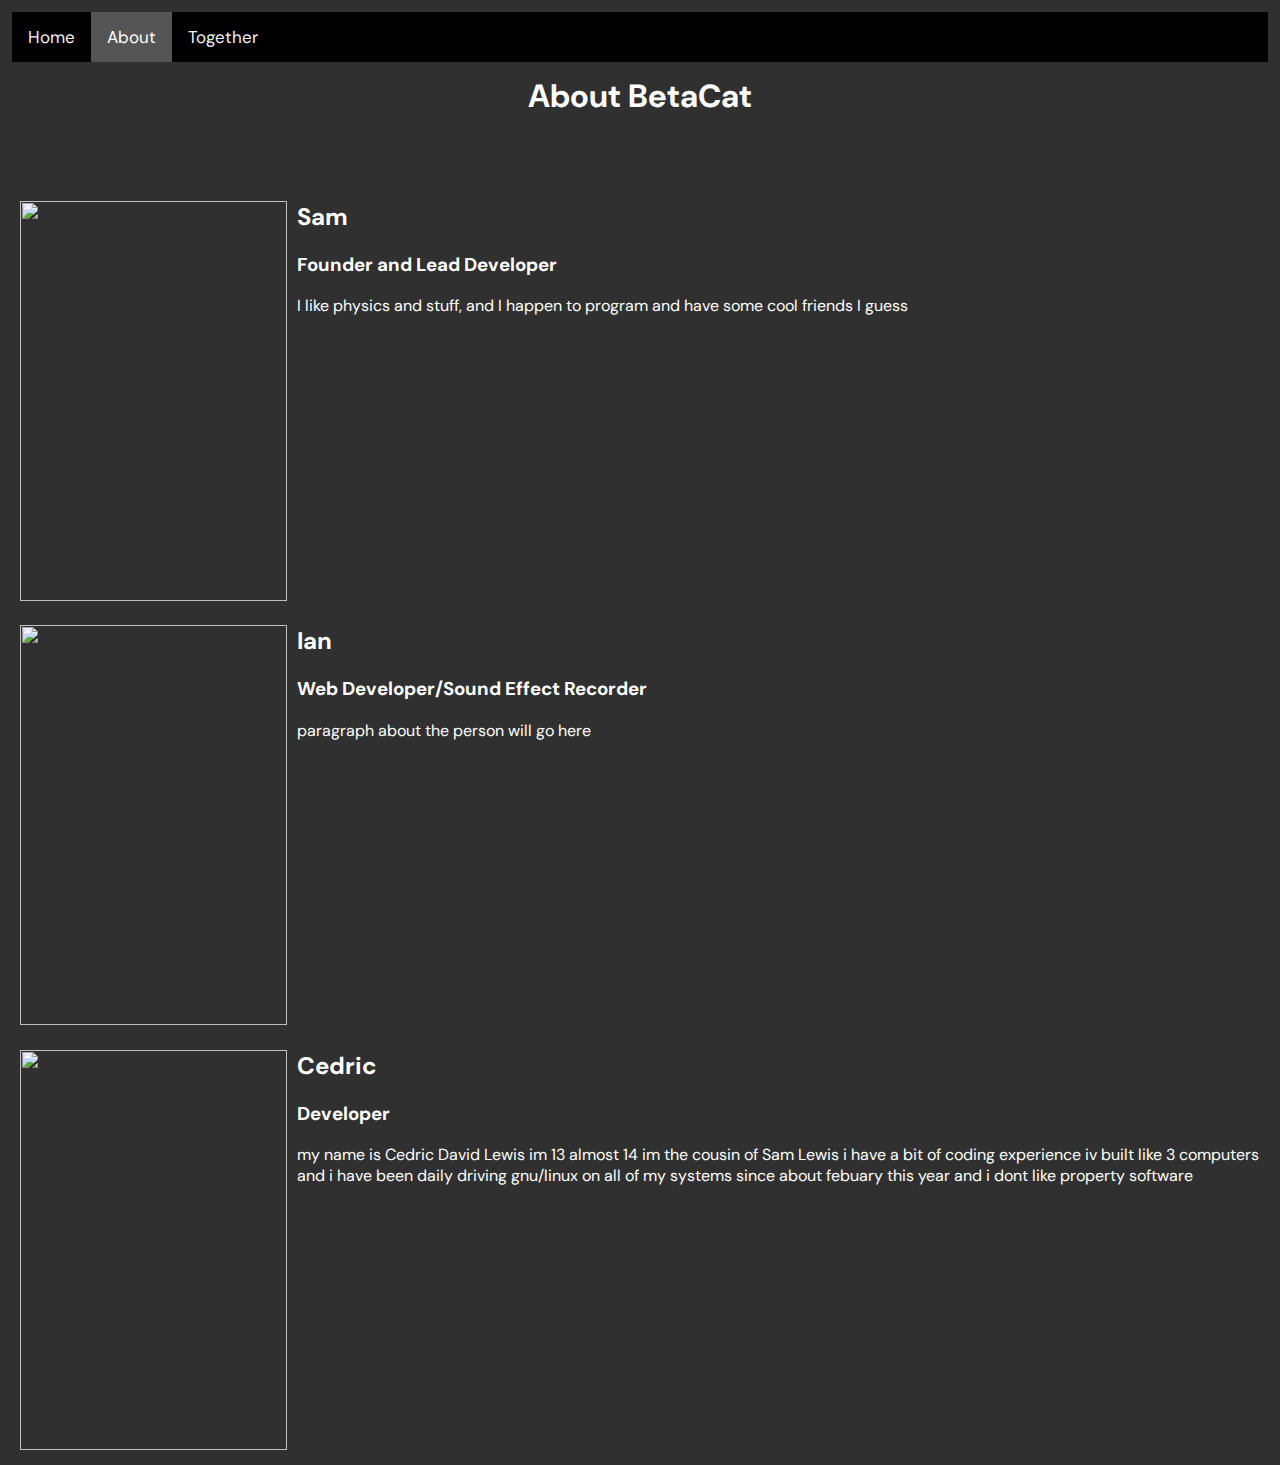
==== about/index.html @ a6bd0590 "Check README.md for update logs" ====
<!DOCTYPE html>
<html>

<head>
  <meta charset="utf-8">
  <meta name="viewport" content="width=device-width">
  <title>About | BetaCat</title>
  <link href="../assets/styles/about.css" rel="stylesheet" type="text/css" />
  <link href="../assets/styles/base-style.css" rel="stylesheet" type="text/css" />
  <link rel="icon" type="image/x-icon" href="favicon.png">
  <link rel="stylesheet" href="https://fonts.googleapis.com/css?family=DM Sans&effect=neon|outline|emboss|shadow-multiple">
  <script src="../assets/javascript/about.js" defer></script>
  <script src="../assets/javascript/base-js.js" defer></script>
</head>

<body>
  <div class="topnav" id="myTopnav">
  <a href="../">Home</a>
  <a class="active" href="about">About</a>
  <a href="../together">Together</a>
  <!--<a href="contact.html">Contact</a>-->
  <a href="javascript:void(0);" class="icon" onclick="myFunction()">
    <i class="fa fa-bars">☰</i>
  </a>
</div>
  <h1 id="title">About BetaCat</h1>
  <br><br>
  <div id="wrapper" class='span-8 last'>
    <div id="image" class='span-4' style="float: left"> 
      <img src="https://betacat.ian-codes.repl.co/assets/team/sam.jpg" width="267" height="400">
    </div>
    <div id="text" style="padding-left: 5px;">
      <a><h2>Sam</h2></a>
      <a><h3>Founder and Lead Developer</h3></a>
      <p>I like physics and stuff, and I happen to program and have some cool friends I guess</p>
    </div>
  </div>
  <br><br><br><br><br><br><br><br><br><br><br><br><br>
  <div id="wrapper" class='span-8 last'>
    <div id="image" class='span-4' style="float: left"> 
      <img src="https://betacat.ian-codes.repl.co/assets/team/ian.jpg" width="267" height="400">
    </div>
    <div id="text" style="padding-left: 5px;">
      <a><h2>Ian</h2></a>
      <a><h3>Web Developer/Sound Effect Recorder</h3></a>
      <p>paragraph about the person will go here</p>
    </div>
  </div>
  <br><br><br><br><br><br><br><br><br><br><br><br><br>
  <div id="wrapper" class='span-8 last'>
    <div id="image" class='span-4' style="float: left"> 
      <img src="https://betacat.ian-codes.repl.co/assets/team/cedric.jpg" width="267" height="400">
    </div>
    <div id="text" style="padding-left: 5px;">
      <a><h2>Cedric</h2></a>
      <a><h3>Developer</h3></a>
      <p>my name is Cedric David Lewis im 13 almost 14 im the cousin of Sam Lewis i have a bit of coding experience iv built like 3 computers and i have been daily driving gnu/linux on all of my systems since about febuary this year and i dont like property software</p>
    </div>
  </div>
  
  
</body>

</html>
---- assets/styles/about.css ----
img {
  padding-right: 10px;
}
---- assets/styles/base-style.css ----
/* Basic website looks */
html, body {
  background-color: #303030;
  color: white;
  font-family: "DM Sans";
  margin: 10px;
}

#title {
  text-align: center;
}

/* Add a navigation bar */
.topnav {
  background-color: black;
  overflow: hidden;
  margin: -8px;
}

.topnav a {
  float: left;
  color: #f2f2f2;
  text-align: center;
  padding: 14px 16px;
  text-decoration: none;
  font-size: 17px;
}

.topnav a:hover {
  background-color: #777;
  color: black;
  border: 3px black;
}

.topnav a.active {
  background-color: #555;
  color: white;
}

.topnav .icon {
  display: none;
}



@media screen and (max-width: 600px) {
  .topnav a:not(:first-child) {display: none;}
  .topnav a.icon {
    float: right;
    display: block;
  }
}


@media screen and (max-width: 600px) {
  .topnav.responsive {position: relative;}
  .topnav.responsive a.icon {
    position: absolute;
    right: 0;
    top: 0;
  }
  .topnav.responsive a {
    float: none;
    display: block;
    text-align: left;
  }
}

.link {
  color: #8f96ff;
}
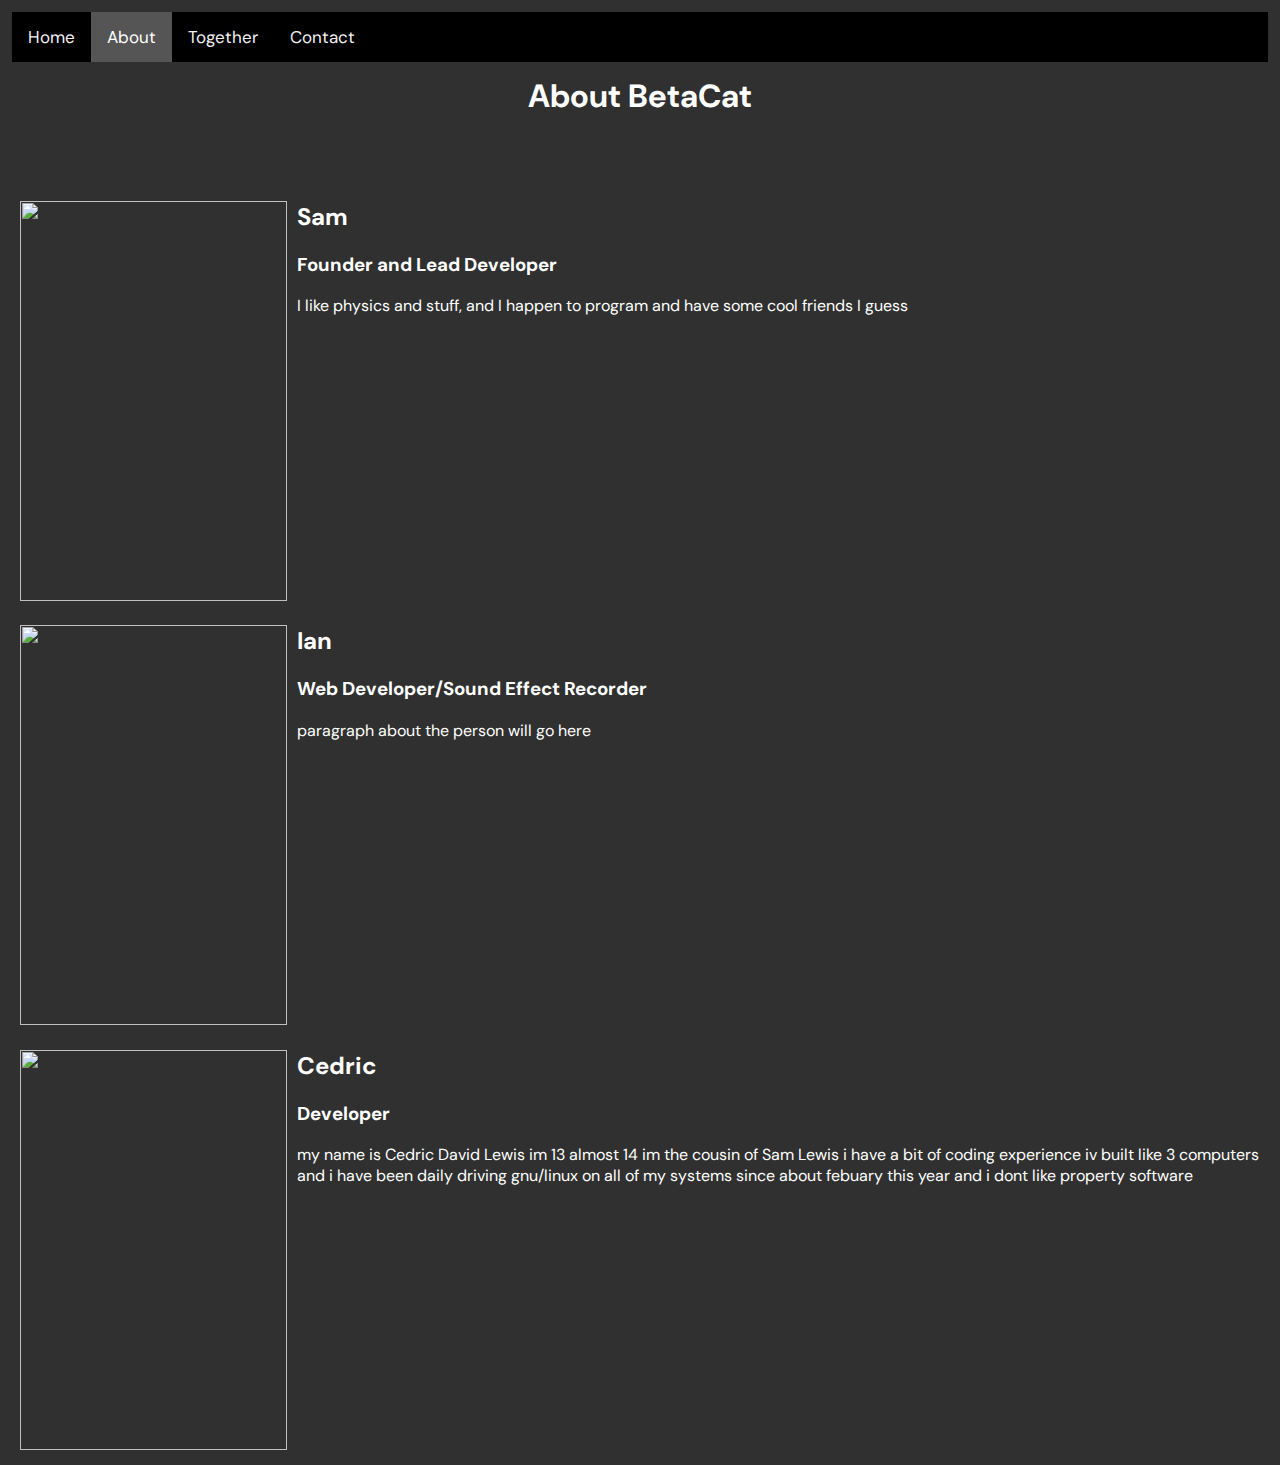
==== commit 050ac28d: "Check README.md for update logs" ====
--- a/about/index.html
+++ b/about/index.html
@@ -18,7 +18,7 @@
   <a href="../">Home</a>
   <a class="active" href="about">About</a>
   <a href="../together">Together</a>
-  <!--<a href="contact.html">Contact</a>-->
+  <a href="../contact">Contact</a>
   <a href="javascript:void(0);" class="icon" onclick="myFunction()">
     <i class="fa fa-bars">☰</i>
   </a>
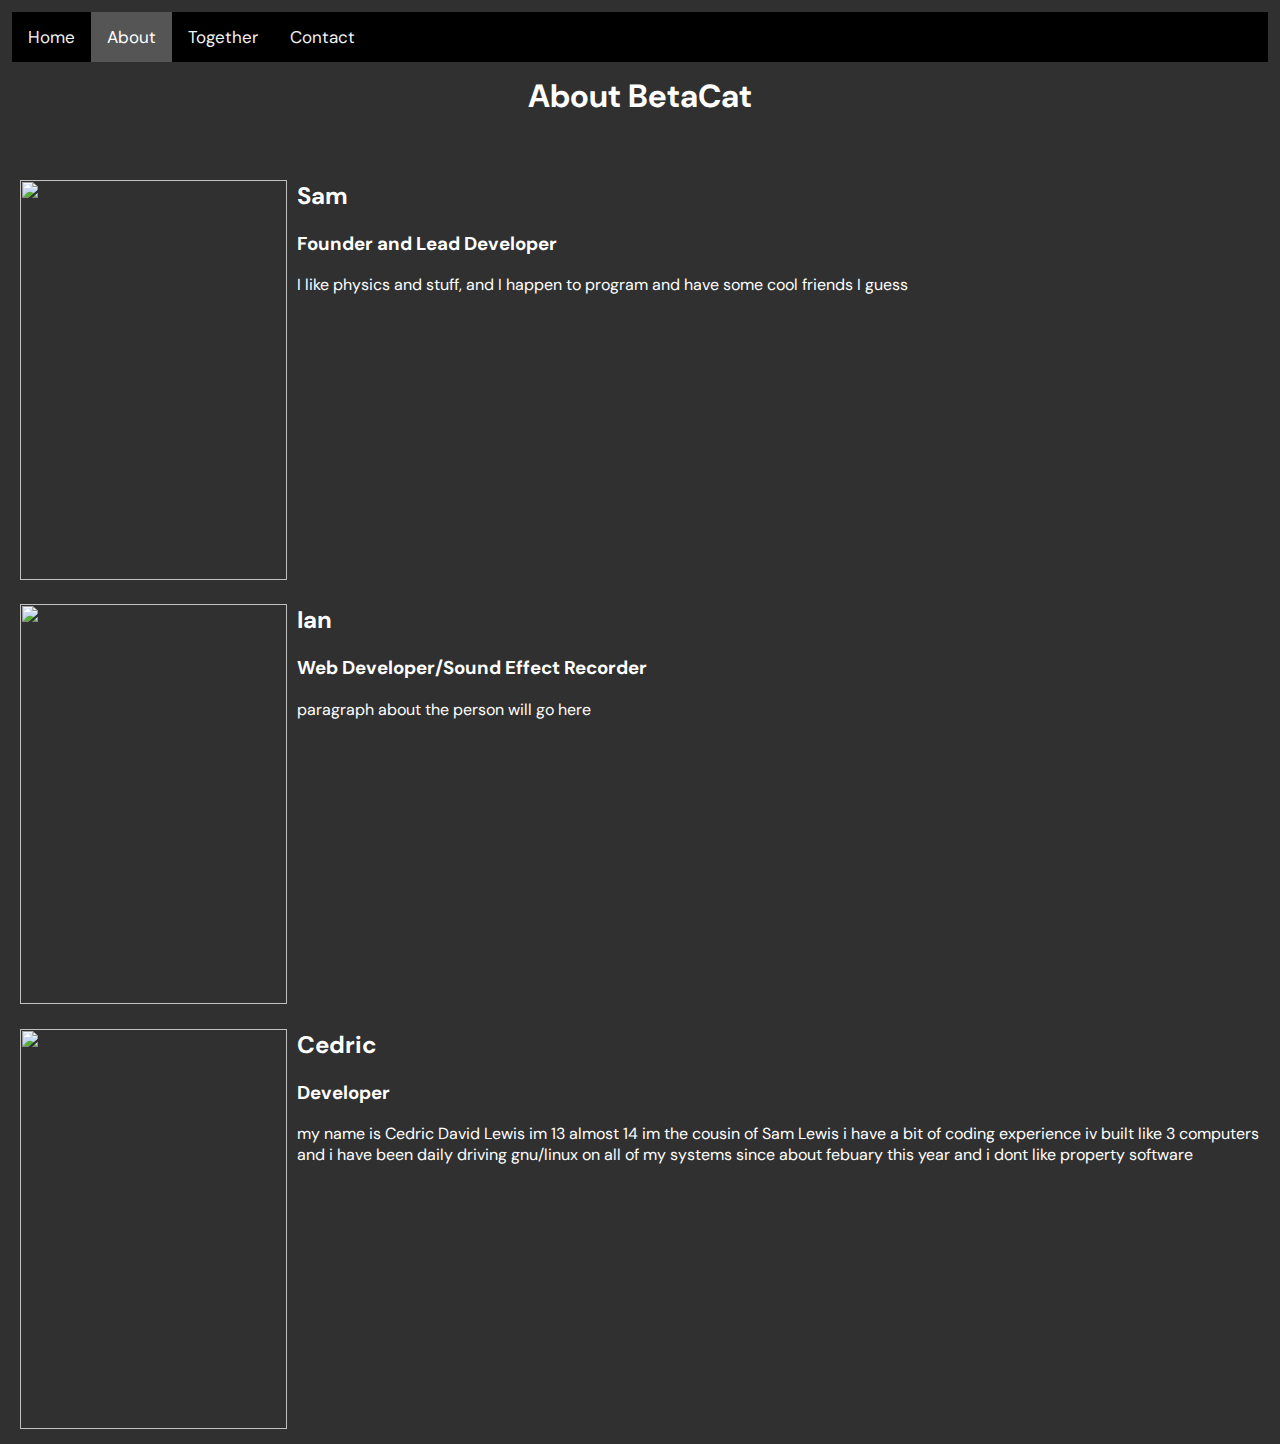
==== commit d1b672ae: "Check README.md for update logs" ====
--- a/about/index.html
+++ b/about/index.html
@@ -24,7 +24,7 @@
   </a>
 </div>
   <h1 id="title">About BetaCat</h1>
-  <br><br>
+  <br>
   <div id="wrapper" class='span-8 last'>
     <div id="image" class='span-4' style="float: left"> 
       <img src="https://betacat.ian-codes.repl.co/assets/team/sam.jpg" width="267" height="400">
